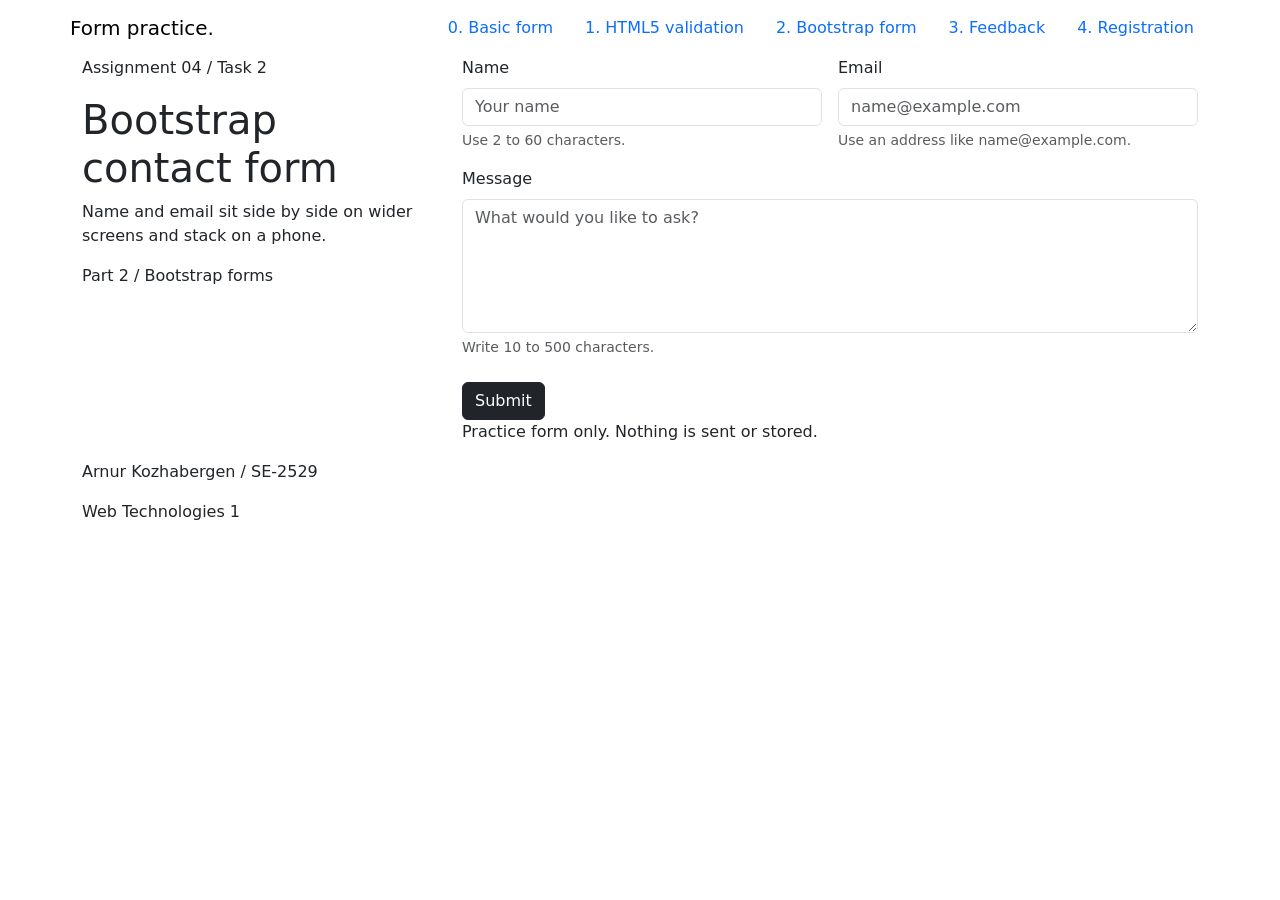
==== bootstrap-form.html @ 432d2d25 "Add registration form" ====
<!DOCTYPE html>
<html lang="en">
<head>
  <meta charset="UTF-8">
  <meta name="viewport" content="width=device-width, initial-scale=1.0">
  <title>Bootstrap contact form - Assignment 4</title>
  <link href="https://cdn.jsdelivr.net/npm/bootstrap@5.3.3/dist/css/bootstrap.min.css" rel="stylesheet">
  <link href="style.css" rel="stylesheet">
  <script src="script.js" defer></script>
</head>
<body>
  <header class="site-header">
    <nav class="navbar container" aria-label="Assignment tasks">
      <a class="navbar-brand" href="index.html">Form practice<span>.</span></a>
      <ul class="nav">
        <li class="nav-item"><a class="nav-link" href="index.html">0. Basic form</a></li>
        <li class="nav-item"><a class="nav-link" href="html-validation.html">1. HTML5 validation</a></li>
        <li class="nav-item"><a class="nav-link active" href="bootstrap-form.html" aria-current="page">2. Bootstrap form</a></li>
        <li class="nav-item"><a class="nav-link" href="bootstrap-validation.html">3. Feedback</a></li>
        <li class="nav-item"><a class="nav-link" href="registration.html">4. Registration</a></li>
      </ul>
    </nav>
  </header>

  <main class="container">
    <div class="row gx-4 gy-5">
      <div class="col-lg-4">
        <p class="eyebrow">Assignment 04 / Task 2</p>
        <h1>Bootstrap contact form</h1>
        <p class="intro">Name and email sit side by side on wider screens and stack on a phone.</p>
        <p class="task-note">Part 2 / Bootstrap forms</p>
      </div>

      <div class="col-lg-8">
        <section class="form-panel" aria-label="Bootstrap contact form">
          <form class="row g-3" method="post">
            <div class="col-md-6">
              <label class="form-label" for="name">Name</label>
              <input class="form-control" type="text" id="name" name="name" placeholder="Your name" autocomplete="name" minlength="2" maxlength="60" aria-describedby="name-help" required>
              <div class="form-text" id="name-help">Use 2 to 60 characters.</div>
            </div>

            <div class="col-md-6">
              <label class="form-label" for="email">Email</label>
              <input class="form-control" type="email" id="email" name="email" placeholder="name@example.com" autocomplete="email" maxlength="120" aria-describedby="email-help" required>
              <div class="form-text" id="email-help">Use an address like name@example.com.</div>
            </div>

            <div class="col-12">
              <label class="form-label" for="message">Message</label>
              <textarea class="form-control" id="message" name="message" rows="5" placeholder="What would you like to ask?" minlength="10" maxlength="500" aria-describedby="message-help" required></textarea>
              <div class="form-text" id="message-help">Write 10 to 500 characters.</div>
            </div>

            <div class="col-12 mt-4">
              <button class="btn btn-dark" type="submit">Submit</button>
            </div>
          </form>
          <p id="result" class="result" role="status" hidden></p>
          <p class="demo-note">Practice form only. Nothing is sent or stored.</p>
        </section>
      </div>
    </div>
  </main>

  <footer class="container site-footer">
    <p>Arnur Kozhabergen <span>/</span> SE-2529</p>
    <p>Web Technologies 1</p>
  </footer>
</body>
</html>
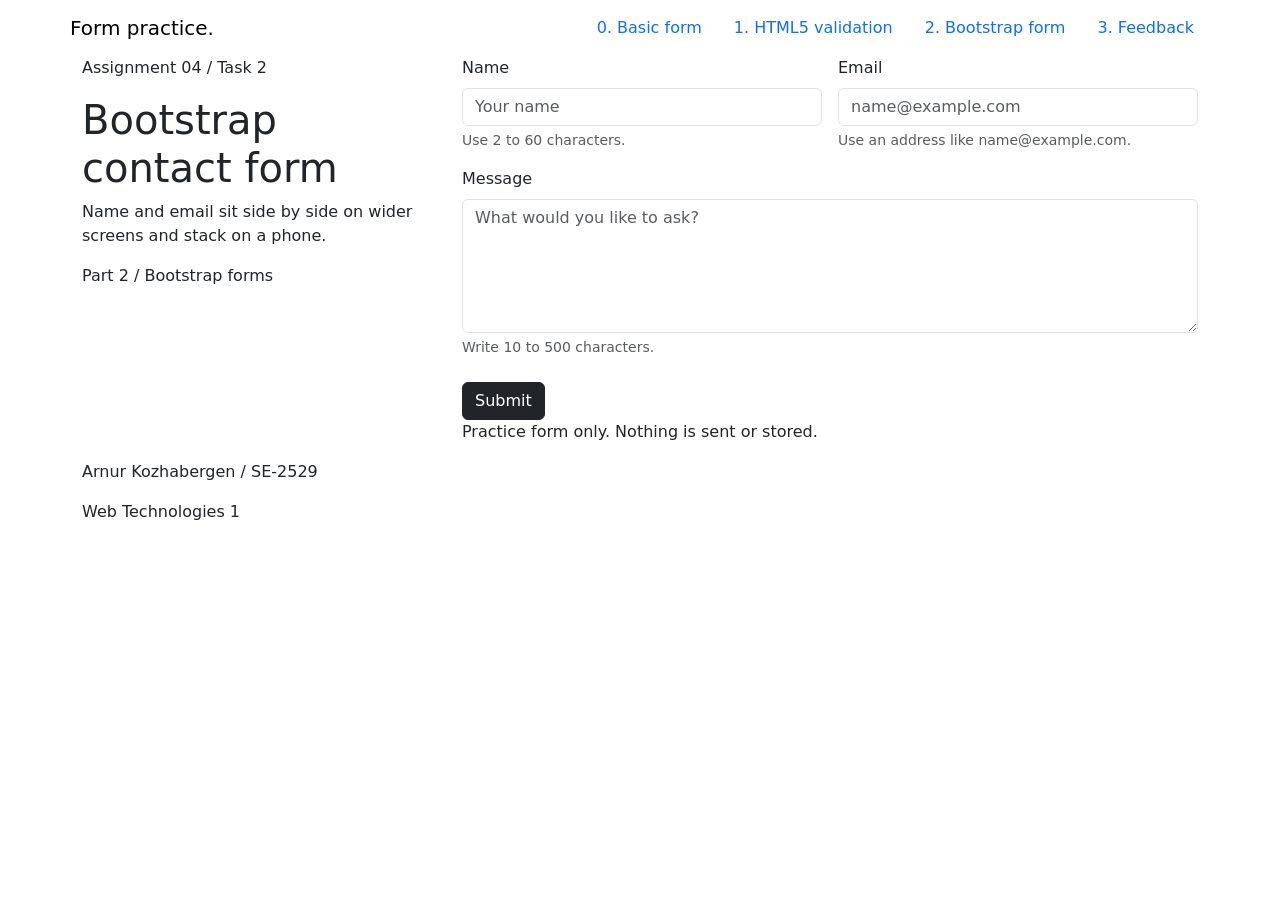
==== commit 39bf0881: "Style forms with Bootstrap" ====
--- a/bootstrap-form.html
+++ b/bootstrap-form.html
@@ -17,7 +17,6 @@
         <li class="nav-item"><a class="nav-link" href="html-validation.html">1. HTML5 validation</a></li>
         <li class="nav-item"><a class="nav-link active" href="bootstrap-form.html" aria-current="page">2. Bootstrap form</a></li>
         <li class="nav-item"><a class="nav-link" href="bootstrap-validation.html">3. Feedback</a></li>
-        <li class="nav-item"><a class="nav-link" href="registration.html">4. Registration</a></li>
       </ul>
     </nav>
   </header>
